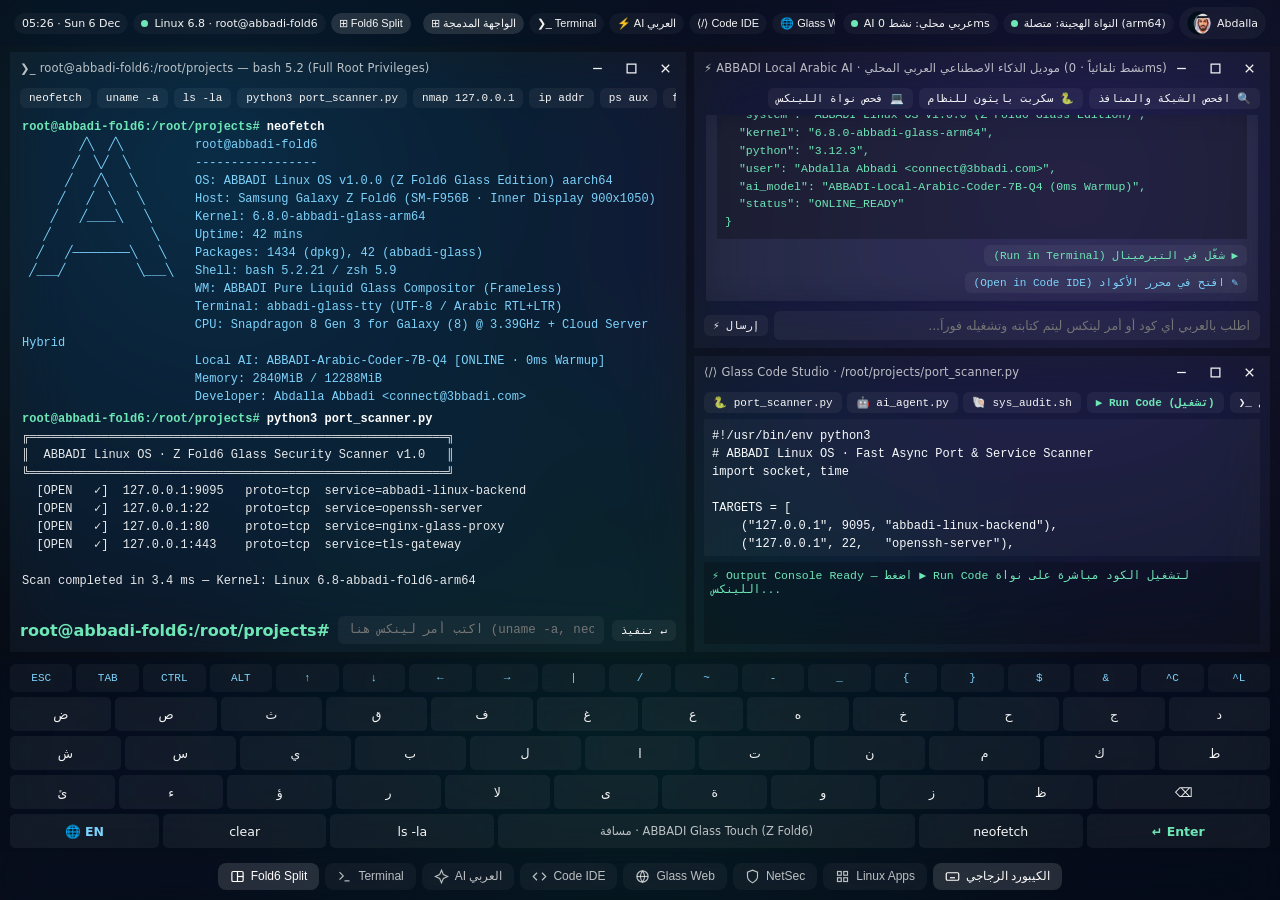
==== linux/index.html @ e569f953 "Deploy Range Rover v3.0.0 (watermark-free maps + zero glow) & ABBADI Linux OS Z Fold6 Glass Edition " ====
<!DOCTYPE html>
<html lang="ar" dir="ltr">
<head>
  <meta charset="UTF-8" />
  <meta name="viewport" content="width=device-width, initial-scale=1.0, maximum-scale=1.0, user-scalable=no, viewport-fit=cover" />
  <meta name="theme-color" content="#04070d" />
  <title>ABBADI Linux OS · Z Fold6 Glass Edition v1.0.0</title>
  <link rel="manifest" href="manifest.json" />
  <link rel="stylesheet" href="css/glass-os.css" />
</head>
<body>
  <div id="os-root">
    <!-- TOP TRANSPARENT LIQUID GLASS STATUS & WORKSPACE BAR -->
    <header class="glass-topbar" id="topbar">
      <div class="topbar-left">
        <div class="glass-pill" id="clock-pill">00:10 · Sat 24 Oct</div>
        <div class="glass-pill" id="kernel-pill" title="Linux Kernel & Root Session">
          <span class="status-dot"></span>
          <span>Linux 6.8 · root@abbadi-fold6</span>
        </div>
        <button class="glass-pill active" id="btn-split-mode" title="تبديل تقسيم شاشة Fold6 / ملء الشاشة">
          <span>⊞ Fold6 Split</span>
        </button>
      </div>

      <div class="topbar-center" id="top-workspaces">
        <button class="glass-pill active" data-ws="split3">⊞ الواجهة المدمجة</button>
        <button class="glass-pill" data-ws="terminal">❯_ Terminal</button>
        <button class="glass-pill" data-ws="ai">⚡ AI العربي</button>
        <button class="glass-pill" data-ws="code">⟨/⟩ Code IDE</button>
        <button class="glass-pill" data-ws="browser">🌐 Glass Web</button>
        <button class="glass-pill" data-ws="netsec">🛡️ NetSec</button>
        <button class="glass-pill" data-ws="appstore">📦 Linux Apps</button>
      </div>

      <div class="topbar-right">
        <div class="glass-pill" id="ai-status-pill" title="موديل الذكاء الاصطناعي العربي المحلي يعمل تلقائياً">
          <span class="status-dot"></span>
          <span>AI عربي محلي: نشط 0ms</span>
        </div>
        <div class="glass-pill" id="backend-status-pill" title="اتصال السيرفر الخلفي للينكس">
          <span class="status-dot" id="backend-dot"></span>
          <span id="backend-label">السيرفر الخلفي: متصل</span>
        </div>
        <div class="glass-pill profile-pill" title="Abdalla Abbadi · connect@3bbadi.com">
          <img src="assets/abdalla-avatar.png" alt="Abdalla Abbadi" class="profile-avatar" />
          <span>Abdalla</span>
        </div>
      </div>
    </header>

    <!-- MAIN BORDERLESS TRANSPARENT LIQUID GLASS WORKSPACE STAGE -->
    <main class="workspace-stage mode-split3" id="workspace-stage">

      <!-- PANE 1: GLASS LINUX TERMINAL -->
      <section class="glass-pane" data-pane="terminal" id="pane-terminal">
        <div class="pane-topstrip">
          <div class="pane-title-group">
            <span>❯_ root@abbadi-fold6:/root/projects — bash 5.2 (Full Root Privileges)</span>
          </div>
          <!-- ONLY THE 3 PURE WHITE TRANSPARENT GLASS ICONS (NO BACKGROUND, NO BORDER) -->
          <div class="pane-win-controls">
            <button class="win-icon-btn" data-action="minimize" data-target="terminal" title="تصغير (Minimize)" aria-label="Minimize">
              <svg viewBox="0 0 24 24"><line x1="5" y1="12" x2="19" y2="12"/></svg>
            </button>
            <button class="win-icon-btn" data-action="maximize" data-target="terminal" title="تكبير / تقسيم (Maximize)" aria-label="Maximize">
              <svg viewBox="0 0 24 24"><rect x="5" y="5" width="14" height="14"/></svg>
            </button>
            <button class="win-icon-btn" data-action="close" data-target="terminal" title="إغلاق (Close)" aria-label="Close">
              <svg viewBox="0 0 24 24"><line x1="6" y1="6" x2="18" y2="18"/><line x1="18" y1="6" x2="6" y2="18"/></svg>
            </button>
          </div>
        </div>
        <div class="pane-body">
          <div class="term-quickbar">
            <button class="glass-chip" data-cmd="neofetch">neofetch</button>
            <button class="glass-chip" data-cmd="uname -a">uname -a</button>
            <button class="glass-chip" data-cmd="ls -la">ls -la</button>
            <button class="glass-chip" data-cmd="python3 port_scanner.py">python3 port_scanner.py</button>
            <button class="glass-chip" data-cmd="nmap 127.0.0.1">nmap 127.0.0.1</button>
            <button class="glass-chip" data-cmd="ip addr">ip addr</button>
            <button class="glass-chip" data-cmd="ps aux">ps aux</button>
            <button class="glass-chip" data-cmd="free -m && df -h /">free -m</button>
            <button class="glass-chip" data-cmd="clear">clear</button>
          </div>
          <div class="term-output" id="term-output"></div>
          <form class="term-input-row" id="term-form">
            <span class="term-prompt-label" id="term-prompt">root@abbadi-fold6:/root/projects#</span>
            <input type="text" class="term-input" id="term-input" placeholder="اكتب أمر لينكس هنا (uname -a, neofetch, python3, nmap, apt install...)" autocomplete="off" spellcheck="false" />
            <button type="submit" class="glass-chip">تنفيذ ↵</button>
          </form>
        </div>
      </section>

      <!-- PANE 2: AUTO-STARTED LOCAL ARABIC AI MODEL -->
      <section class="glass-pane" data-pane="ai" id="pane-ai">
        <div class="pane-topstrip">
          <div class="pane-title-group">
            <span>⚡ ABBADI Local Arabic AI · موديل الذكاء الاصطناعي العربي المحلي (نشط تلقائياً · 0ms)</span>
          </div>
          <div class="pane-win-controls">
            <button class="win-icon-btn" data-action="minimize" data-target="ai" title="تصغير" aria-label="Minimize">
              <svg viewBox="0 0 24 24"><line x1="5" y1="12" x2="19" y2="12"/></svg>
            </button>
            <button class="win-icon-btn" data-action="maximize" data-target="ai" title="تكبير" aria-label="Maximize">
              <svg viewBox="0 0 24 24"><rect x="5" y="5" width="14" height="14"/></svg>
            </button>
            <button class="win-icon-btn" data-action="close" data-target="ai" title="إغلاق" aria-label="Close">
              <svg viewBox="0 0 24 24"><line x1="6" y1="6" x2="18" y2="18"/><line x1="18" y1="6" x2="6" y2="18"/></svg>
            </button>
          </div>
        </div>
        <div class="pane-body">
          <div class="term-quickbar" style="direction:rtl;">
            <button class="glass-chip ai-prompt-chip" data-prompt="افحص الشبكة والمنافذ المفتوحة ببايثون">🔍 افحص الشبكة والمنافذ</button>
            <button class="glass-chip ai-prompt-chip" data-prompt="اكتب سكربت بايثون لفحص النظام والموديل المحلي">🐍 سكربت بايثون للنظام</button>
            <button class="glass-chip ai-prompt-chip" data-prompt="اعرض معلومات النواة وملفات النظام neofetch">💻 فحص نواة اللينكس</button>
          </div>
          <div class="ai-messages" id="ai-messages"></div>
          <form class="ai-input-row" id="ai-form">
            <input type="text" class="ai-input" id="ai-input" placeholder="اطلب بالعربي أي كود أو أمر لينكس ليتم كتابته وتشغيله فوراً..." autocomplete="off" />
            <button type="submit" class="glass-chip">إرسال ⚡</button>
          </form>
        </div>
      </section>

      <!-- PANE 3: GLASS CODE STUDIO (IDE) -->
      <section class="glass-pane" data-pane="code" id="pane-code">
        <div class="pane-topstrip">
          <div class="pane-title-group">
            <span>⟨/⟩ Glass Code Studio · /root/projects/<span id="ide-current-file">port_scanner.py</span></span>
          </div>
          <div class="pane-win-controls">
            <button class="win-icon-btn" data-action="minimize" data-target="code" title="تصغير" aria-label="Minimize">
              <svg viewBox="0 0 24 24"><line x1="5" y1="12" x2="19" y2="12"/></svg>
            </button>
            <button class="win-icon-btn" data-action="maximize" data-target="code" title="تكبير" aria-label="Maximize">
              <svg viewBox="0 0 24 24"><rect x="5" y="5" width="14" height="14"/></svg>
            </button>
            <button class="win-icon-btn" data-action="close" data-target="code" title="إغلاق" aria-label="Close">
              <svg viewBox="0 0 24 24"><line x1="6" y1="6" x2="18" y2="18"/><line x1="18" y1="6" x2="6" y2="18"/></svg>
            </button>
          </div>
        </div>
        <div class="pane-body">
          <div class="ide-toolbar">
            <div class="ide-files" id="ide-file-tabs">
              <button class="glass-chip active" data-file="port_scanner.py">🐍 port_scanner.py</button>
              <button class="glass-chip" data-file="ai_agent.py">🤖 ai_agent.py</button>
              <button class="glass-chip" data-file="sys_audit.sh">🐚 sys_audit.sh</button>
            </div>
            <div style="display:flex;gap:6px;">
              <button class="glass-chip" id="btn-run-code" style="color:var(--accent-emerald);font-weight:600;">▶ Run Code (تشغيل)</button>
              <button class="glass-chip" id="btn-send-term">❯_ للتيرمينال</button>
            </div>
          </div>
          <div class="ide-workspace">
            <textarea class="ide-editor" id="ide-editor" spellcheck="false"></textarea>
            <div class="ide-console" id="ide-console">⚡ Output Console Ready — اضغط ▶ Run Code لتشغيل الكود مباشرة على نواة اللينكس...</div>
          </div>
        </div>
      </section>

      <!-- PANE 4: FRAMELESS TRANSPARENT GLASS WEB BROWSER -->
      <section class="glass-pane hidden-pane" data-pane="browser" id="pane-browser">
        <div class="pane-topstrip">
          <div class="pane-title-group">
            <span>🌐 ABBADI Frameless Glass Browser · متصفح زجاجي شفاف بدون إطارات أو حواف</span>
          </div>
          <div class="pane-win-controls">
            <button class="win-icon-btn" data-action="minimize" data-target="browser" title="تصغير" aria-label="Minimize">
              <svg viewBox="0 0 24 24"><line x1="5" y1="12" x2="19" y2="12"/></svg>
            </button>
            <button class="win-icon-btn" data-action="maximize" data-target="browser" title="تكبير" aria-label="Maximize">
              <svg viewBox="0 0 24 24"><rect x="5" y="5" width="14" height="14"/></svg>
            </button>
            <button class="win-icon-btn" data-action="close" data-target="browser" title="إغلاق" aria-label="Close">
              <svg viewBox="0 0 24 24"><line x1="6" y1="6" x2="18" y2="18"/><line x1="18" y1="6" x2="6" y2="18"/></svg>
            </button>
          </div>
        </div>
        <div class="pane-body">
          <form class="browser-bar" id="browser-form">
            <button type="button" class="glass-chip" data-burl="https://kernel.org">kernel.org</button>
            <button type="button" class="glass-chip" data-burl="https://docs.python.org/3/">python.org</button>
            <button type="button" class="glass-chip" data-burl="https://owasp.org">owasp.org</button>
            <button type="button" class="glass-chip" data-burl="https://3bbadi.com">3bbadi.com</button>
            <input type="text" class="browser-url" id="browser-url" value="https://kernel.org/doc/html/latest/" placeholder="أدخل رابط الموقع أو ابحث في الويب الزجاجي..." />
            <button type="submit" class="glass-chip">فتح زجاجي ↵</button>
          </form>
          <div class="browser-viewport" id="browser-viewport"></div>
        </div>
      </section>

      <!-- PANE 5: CYBERSECURITY & NETWORK SUITE (NetSec Toolkit) -->
      <section class="glass-pane hidden-pane" data-pane="netsec" id="pane-netsec">
        <div class="pane-topstrip">
          <div class="pane-title-group">
            <span>🛡️ ABBADI NetSec & Cybersecurity Suite · أدوات الشبكات والأمن السيبراني الحقيقية</span>
          </div>
          <div class="pane-win-controls">
            <button class="win-icon-btn" data-action="minimize" data-target="netsec" title="تصغير" aria-label="Minimize">
              <svg viewBox="0 0 24 24"><line x1="5" y1="12" x2="19" y2="12"/></svg>
            </button>
            <button class="win-icon-btn" data-action="maximize" data-target="netsec" title="تكبير" aria-label="Maximize">
              <svg viewBox="0 0 24 24"><rect x="5" y="5" width="14" height="14"/></svg>
            </button>
            <button class="win-icon-btn" data-action="close" data-target="netsec" title="إغلاق" aria-label="Close">
              <svg viewBox="0 0 24 24"><line x1="6" y1="6" x2="18" y2="18"/><line x1="18" y1="6" x2="6" y2="18"/></svg>
            </button>
          </div>
        </div>
        <div class="pane-body">
          <div class="netsec-grid">
            <div class="glass-card">
              <div style="font-weight:600;color:var(--accent-cyan);">🔍 Port & Service Scanner (nmap)</div>
              <div style="font-size:11.5px;color:var(--text-soft);">فحص المنافذ المفتوحة والخدمات النشطة على الهدف</div>
              <button class="glass-chip netsec-run" data-tool="ports">▶ تشغيل فحص المنافذ الآن</button>
            </div>
            <div class="glass-card">
              <div style="font-weight:600;color:var(--accent-emerald);">🌐 DNS & WHOIS Recon (dig)</div>
              <div style="font-size:11.5px;color:var(--text-soft);">استعلام سجلات الـ DNS والـ Nameservers المباشر</div>
              <button class="glass-chip netsec-run" data-tool="dns">▶ فحص DNS (github.com)</button>
            </div>
            <div class="glass-card">
              <div style="font-weight:600;color:var(--accent-violet);">🔐 SHA-256 / AES / Base64 Crypto</div>
              <div style="font-size:11.5px;color:var(--text-soft);">توليد بصمات التشفير وفحص الإنتروبي</div>
              <button class="glass-chip netsec-run" data-tool="crypto">▶ توليد بصمات التشفير</button>
            </div>
            <div class="glass-card">
              <div style="font-weight:600;color:#fcd34d;">📡 Active Sockets & Connections (ss)</div>
              <div style="font-size:11.5px;color:var(--text-soft);">مراقبة الاتصالات والمنافذ المستمعة في النواة</div>
              <button class="glass-chip netsec-run" data-tool="sockets">▶ عرض الاتصالات النشطة</button>
            </div>
          </div>
          <div class="term-output" id="netsec-output" style="margin-top:8px;background:rgba(0,0,0,0.22);padding:10px;">⚡ اضغط على أي أداة أعلاه لتنفيذ الفحص الحقيقي عبر نواة اللينكس...</div>
        </div>
      </section>

      <!-- PANE 6: GLASS LINUX APP STORE (apt / Frameless Package Manager) -->
      <section class="glass-pane hidden-pane" data-pane="appstore" id="pane-appstore">
        <div class="pane-topstrip">
          <div class="pane-title-group">
            <span>📦 ABBADI Glass Linux App Center · كل تطبيق يُحمّل يفتح بنظام زجاجي شفاف بدون إطارات و3 أيقونات بيضاء فقط</span>
          </div>
          <div class="pane-win-controls">
            <button class="win-icon-btn" data-action="minimize" data-target="appstore" title="تصغير" aria-label="Minimize">
              <svg viewBox="0 0 24 24"><line x1="5" y1="12" x2="19" y2="12"/></svg>
            </button>
            <button class="win-icon-btn" data-action="maximize" data-target="appstore" title="تكبير" aria-label="Maximize">
              <svg viewBox="0 0 24 24"><rect x="5" y="5" width="14" height="14"/></svg>
            </button>
            <button class="win-icon-btn" data-action="close" data-target="appstore" title="إغلاق" aria-label="Close">
              <svg viewBox="0 0 24 24"><line x1="6" y1="6" x2="18" y2="18"/><line x1="18" y1="6" x2="6" y2="18"/></svg>
            </button>
          </div>
        </div>
        <div class="pane-body">
          <div class="appstore-grid" id="appstore-grid"></div>
        </div>
      </section>

      <!-- PANE 7: DYNAMIC DOWNLOADED LINUX APP (Pure Frameless Glass + 3 White Icons Only) -->
      <section class="glass-pane hidden-pane" data-pane="dynapp" id="pane-dynapp">
        <div class="pane-topstrip">
          <div class="pane-title-group">
            <span id="dynapp-title">📦 Linux Glass App</span>
          </div>
          <div class="pane-win-controls">
            <button class="win-icon-btn" data-action="minimize" data-target="dynapp" title="تصغير" aria-label="Minimize">
              <svg viewBox="0 0 24 24"><line x1="5" y1="12" x2="19" y2="12"/></svg>
            </button>
            <button class="win-icon-btn" data-action="maximize" data-target="dynapp" title="تكبير" aria-label="Maximize">
              <svg viewBox="0 0 24 24"><rect x="5" y="5" width="14" height="14"/></svg>
            </button>
            <button class="win-icon-btn" data-action="close" data-target="dynapp" title="إغلاق" aria-label="Close">
              <svg viewBox="0 0 24 24"><line x1="6" y1="6" x2="18" y2="18"/><line x1="18" y1="6" x2="6" y2="18"/></svg>
            </button>
          </div>
        </div>
        <div class="pane-body" id="dynapp-body"></div>
      </section>

    </main>

    <!-- FRAMELESS TRANSPARENT LIQUID GLASS TOUCH KEYBOARD (عربي + EN + Linux Row) -->
    <section class="glass-keyboard" id="glass-keyboard" aria-label="ABBADI Transparent Liquid Glass Touch Keyboard">
      <!-- Dedicated Linux & Coding Row -->
      <div class="kb-row kb-fn-row">
        <button class="kb-key" data-k="ESC">ESC</button>
        <button class="kb-key" data-k="TAB">TAB</button>
        <button class="kb-key" data-k="CTRL">CTRL</button>
        <button class="kb-key" data-k="ALT">ALT</button>
        <button class="kb-key" data-k="↑">↑</button>
        <button class="kb-key" data-k="↓">↓</button>
        <button class="kb-key" data-k="←">←</button>
        <button class="kb-key" data-k="→">→</button>
        <button class="kb-key" data-k="|">|</button>
        <button class="kb-key" data-k="/">/</button>
        <button class="kb-key" data-k="~">~</button>
        <button class="kb-key" data-k="-">-</button>
        <button class="kb-key" data-k="_">_</button>
        <button class="kb-key" data-k="{">{</button>
        <button class="kb-key" data-k="}">}</button>
        <button class="kb-key" data-k="$">$</button>
        <button class="kb-key" data-k="&">&amp;</button>
        <button class="kb-key" data-k="CTRL+C">^C</button>
        <button class="kb-key" data-k="CTRL+L">^L</button>
      </div>
      <!-- Dynamic Alpha Rows rendered by JS (Arabic / English) -->
      <div id="kb-alpha-container" style="display:flex;flex-direction:column;gap:5px;"></div>
    </section>

    <!-- BOTTOM TRANSPARENT LIQUID GLASS DOCK BAR -->
    <footer class="glass-bottombar" id="bottombar">
      <div class="dock-items">
        <button class="dock-btn active" data-dock="split3" title="شاشة Z Fold6 المقسومة (التيرمينال + الذكاء الاصطناعي + الكود)">
          <svg viewBox="0 0 24 24"><rect x="3" y="4" width="18" height="16" rx="2"/><line x1="12" y1="4" x2="12" y2="20"/><line x1="12" y1="12" x2="21" y2="12"/></svg>
          <span>Fold6 Split</span>
        </button>
        <button class="dock-btn" data-dock="terminal">
          <svg viewBox="0 0 24 24"><polyline points="4 17 10 11 4 5"/><line x1="12" y1="19" x2="20" y2="19"/></svg>
          <span>Terminal</span>
        </button>
        <button class="dock-btn" data-dock="ai">
          <svg viewBox="0 0 24 24"><path d="M12 2L15 9L22 12L15 15L12 22L9 15L2 12L9 9L12 2Z"/></svg>
          <span>AI العربي</span>
        </button>
        <button class="dock-btn" data-dock="code">
          <svg viewBox="0 0 24 24"><polyline points="16 18 22 12 16 6"/><polyline points="8 6 2 12 8 18"/></svg>
          <span>Code IDE</span>
        </button>
        <button class="dock-btn" data-dock="browser">
          <svg viewBox="0 0 24 24"><circle cx="12" cy="12" r="9"/><line x1="3" y1="12" x2="21" y2="12"/><path d="M12 3a15 15 0 0 1 0 18a15 15 0 0 1 0-18"/></svg>
          <span>Glass Web</span>
        </button>
        <button class="dock-btn" data-dock="netsec">
          <svg viewBox="0 0 24 24"><path d="M12 22s8-4 8-10V5l-8-3-8 3v7c0 6 8 10 8 10z"/></svg>
          <span>NetSec</span>
        </button>
        <button class="dock-btn" data-dock="appstore">
          <svg viewBox="0 0 24 24"><rect x="4" y="4" width="6" height="6"/><rect x="14" y="4" width="6" height="6"/><rect x="4" y="14" width="6" height="6"/><rect x="14" y="14" width="6" height="6"/></svg>
          <span>Linux Apps</span>
        </button>
        <button class="dock-btn active" id="btn-toggle-kb" title="إظهار / إخفاء الكيبورد الزجاجي للمس">
          <svg viewBox="0 0 24 24"><rect x="2" y="6" width="20" height="12" rx="2"/><line x1="6" y1="10" x2="6" y2="10"/><line x1="10" y1="10" x2="10" y2="10"/><line x1="14" y1="10" x2="14" y2="10"/><line x1="18" y1="10" x2="18" y2="10"/><line x1="8" y1="14" x2="16" y2="14"/></svg>
          <span>الكيبورد الزجاجي</span>
        </button>
      </div>
    </footer>
  </div>

  <script type="module" src="js/apps.js"></script>
</body>
</html>
---- linux/css/glass-os.css ----
:root {
  --glass-bg: rgba(255, 255, 255, 0.038);
  --glass-bg-hover: rgba(255, 255, 255, 0.075);
  --glass-bg-active: rgba(255, 255, 255, 0.12);
  --glass-bar: rgba(14, 20, 32, 0.34);
  --glass-blur: blur(28px) saturate(185%);
  --text-pure: rgba(255, 255, 255, 0.96);
  --text-soft: rgba(255, 255, 255, 0.72);
  --text-dim: rgba(255, 255, 255, 0.48);
  --accent-cyan: #7dd3fc;
  --accent-emerald: #6ee7b7;
  --accent-violet: #c4b5fd;
  --font-ui: 'Inter', 'Segoe UI', 'Noto Sans Arabic', system-ui, -apple-system, sans-serif;
  --font-mono: 'JetBrains Mono', 'Fira Code', 'Cascadia Code', 'Courier New', monospace;
}

* {
  box-sizing: border-box;
  margin: 0;
  padding: 0;
  -webkit-tap-highlight-color: transparent;
  user-select: none;
}

html, body {
  width: 100vw;
  height: 100vh;
  overflow: hidden;
  font-family: var(--font-ui);
  color: var(--text-pure);
  background:
    radial-gradient(circle at 16% 18%, rgba(56, 189, 248, 0.14) 0%, transparent 42%),
    radial-gradient(circle at 84% 22%, rgba(139, 92, 246, 0.13) 0%, transparent 45%),
    radial-gradient(circle at 50% 82%, rgba(16, 185, 129, 0.11) 0%, transparent 48%),
    linear-gradient(145deg, #04070d 0%, #070c16 48%, #040811 100%);
}

/* Subtle ambient glass mesh */
body::before {
  content: "";
  position: fixed;
  inset: 0;
  pointer-events: none;
  background-image:
    radial-gradient(rgba(255, 255, 255, 0.04) 1px, transparent 1px);
  background-size: 28px 28px;
  opacity: 0.45;
  z-index: 0;
}

#os-root {
  position: relative;
  z-index: 1;
  width: 100vw;
  height: 100vh;
  display: flex;
  flex-direction: column;
  justify-content: space-between;
  overflow: hidden;
}

/* ============================================================================
   TOP GLASS STATUS & WORKSPACE BAR (Pure Transparent Liquid Glass, Frameless)
   ============================================================================ */
.glass-topbar {
  height: 46px;
  min-height: 46px;
  width: 100%;
  display: flex;
  align-items: center;
  justify-content: space-between;
  padding: 0 14px;
  background: var(--glass-bar);
  backdrop-filter: var(--glass-blur);
  -webkit-backdrop-filter: var(--glass-blur);
  border: none !important;
  box-shadow: none !important;
  gap: 8px;
  z-index: 30;
}

.topbar-left, .topbar-center, .topbar-right {
  display: flex;
  align-items: center;
  gap: 8px;
}

.topbar-center {
  flex: 1;
  justify-content: center;
  overflow-x: auto;
  scrollbar-width: none;
}
.topbar-center::-webkit-scrollbar { display: none; }

.glass-pill {
  display: inline-flex;
  align-items: center;
  gap: 6px;
  padding: 5px 10px;
  border-radius: 999px;
  background: rgba(255, 255, 255, 0.045);
  backdrop-filter: blur(18px);
  -webkit-backdrop-filter: blur(18px);
  border: none !important;
  box-shadow: none !important;
  color: var(--text-pure);
  font-size: 11.5px;
  font-weight: 500;
  cursor: pointer;
  white-space: nowrap;
  transition: background 0.15s ease, transform 0.12s ease;
}

.glass-pill:hover, .glass-pill.active {
  background: rgba(255, 255, 255, 0.12);
}

.status-dot {
  width: 7px;
  height: 7px;
  border-radius: 50%;
  background: var(--accent-emerald);
}

.profile-pill {
  padding: 3px 10px 3px 4px;
}

.profile-avatar {
  width: 24px;
  height: 24px;
  border-radius: 50%;
  object-fit: cover;
}

/* ============================================================================
   MAIN WORKSPACE STAGE (100% Borderless, Frameless Transparent Liquid Glass)
   ============================================================================ */
.workspace-stage {
  flex: 1;
  width: 100%;
  min-height: 0;
  display: grid;
  gap: 8px;
  padding: 6px 10px;
  overflow: hidden;
  position: relative;
}

/* Fullscreen single pane mode */
.workspace-stage.mode-single {
  grid-template-columns: 1fr;
  grid-template-rows: 1fr;
}

/* Galaxy Z Fold6 Split-Screen 3-Pane Mode (Terminal + Arabic AI + Code IDE) */
.workspace-stage.mode-split3 {
  grid-template-columns: 1.08fr 0.92fr;
  grid-template-rows: 1fr 1fr;
}
.workspace-stage.mode-split3 .glass-pane[data-pane="terminal"] {
  grid-column: 1 / 2;
  grid-row: 1 / 3;
}
.workspace-stage.mode-split3 .glass-pane[data-pane="ai"] {
  grid-column: 2 / 3;
  grid-row: 1 / 2;
}
.workspace-stage.mode-split3 .glass-pane[data-pane="code"] {
  grid-column: 2 / 3;
  grid-row: 2 / 3;
}

/* 2-Pane Split Mode */
.workspace-stage.mode-split2 {
  grid-template-columns: 1fr 1fr;
  grid-template-rows: 1fr;
}

/* EVERY PAGE / PANE / APP: Pure Transparent Glass, ZERO Borders, ZERO Frames */
.glass-pane {
  display: flex;
  flex-direction: column;
  width: 100%;
  height: 100%;
  min-height: 0;
  min-width: 0;
  background: var(--glass-bg) !important;
  backdrop-filter: var(--glass-blur);
  -webkit-backdrop-filter: var(--glass-blur);
  border: none !important;
  outline: none !important;
  box-shadow: none !important;
  border-radius: 0 !important;
  overflow: hidden;
  position: relative;
}

.glass-pane.hidden-pane {
  display: none !important;
}

/* ============================================================================
   PANE TOP HEADER — ONLY THE 3 PURE WHITE TRANSPARENT GLASS ICONS (−, □, ×)
   WITH ZERO BACKGROUND PLATE OR BORDER
   ============================================================================ */
.pane-topstrip {
  height: 32px;
  min-height: 32px;
  display: flex;
  align-items: center;
  justify-content: space-between;
  padding: 0 10px;
  background: transparent !important;
  border: none !important;
  box-shadow: none !important;
}

.pane-title-group {
  display: flex;
  align-items: center;
  gap: 8px;
  font-size: 11.5px;
  color: var(--text-soft);
  font-weight: 500;
  letter-spacing: 0.2px;
}

.pane-win-controls {
  display: flex;
  align-items: center;
  gap: 12px;
  background: transparent !important;
  border: none !important;
  box-shadow: none !important;
}

/* Pure white transparent glass icons with NO background plate */
.win-icon-btn {
  appearance: none;
  -webkit-appearance: none;
  background: transparent !important;
  border: none !important;
  outline: none !important;
  box-shadow: none !important;
  color: rgba(255, 255, 255, 0.94);
  width: 22px;
  height: 22px;
  display: inline-flex;
  align-items: center;
  justify-content: center;
  cursor: pointer;
  padding: 0;
  transition: opacity 0.15s ease, transform 0.12s ease;
}

.win-icon-btn:hover {
  opacity: 1;
  transform: scale(1.14);
}

.win-icon-btn svg {
  width: 15px;
  height: 15px;
  stroke: rgba(255, 255, 255, 0.95);
  stroke-width: 2;
  fill: none;
}

.pane-body {
  flex: 1;
  min-height: 0;
  display: flex;
  flex-direction: column;
  padding: 4px 10px 8px 10px;
  overflow: hidden;
  border: none !important;
}

/* ============================================================================
   1. GLASS LINUX TERMINAL (root@abbadi-fold6)
   ============================================================================ */
.term-quickbar {
  display: flex;
  align-items: center;
  gap: 6px;
  padding-bottom: 6px;
  overflow-x: auto;
  scrollbar-width: none;
}
.term-quickbar::-webkit-scrollbar { display: none; }

.glass-chip {
  padding: 4px 9px;
  font-size: 11px;
  font-family: var(--font-mono);
  color: var(--text-pure);
  background: rgba(255, 255, 255, 0.05);
  border: none !important;
  box-shadow: none !important;
  border-radius: 6px;
  cursor: pointer;
  white-space: nowrap;
}
.glass-chip:hover {
  background: rgba(255, 255, 255, 0.12);
}

.term-output {
  flex: 1;
  min-height: 0;
  overflow-y: auto;
  font-family: var(--font-mono);
  font-size: 12px;
  line-height: 1.5;
  color: rgba(255, 255, 255, 0.93);
  white-space: pre-wrap;
  word-break: break-word;
  padding: 4px 2px;
  user-select: text;
}

.term-line {
  margin-bottom: 4px;
}
.term-prompt-label {
  color: var(--accent-emerald);
  font-weight: 600;
}
.term-cmd-echo {
  color: #ffffff;
  font-weight: 600;
}
.term-stdout {
  color: rgba(255, 255, 255, 0.9);
}
.term-stderr {
  color: #fda4af;
}
.term-sys-banner {
  color: var(--accent-cyan);
}

.term-input-row {
  display: flex;
  align-items: center;
  gap: 8px;
  padding-top: 6px;
  background: transparent;
}

.term-input {
  flex: 1;
  background: rgba(255, 255, 255, 0.045);
  border: none !important;
  outline: none !important;
  color: #ffffff;
  font-family: var(--font-mono);
  font-size: 12.5px;
  padding: 7px 10px;
  border-radius: 6px;
  user-select: text;
}

/* ============================================================================
   2. LOCAL ARABIC AI ASSISTANT (Abbadi Local AI Engine · 0ms Ready)
   ============================================================================ */
.ai-messages {
  flex: 1;
  min-height: 0;
  overflow-y: auto;
  display: flex;
  flex-direction: column;
  gap: 8px;
  padding: 4px 2px;
  direction: rtl;
}

.ai-msg {
  padding: 8px 11px;
  background: rgba(255, 255, 255, 0.045);
  backdrop-filter: blur(16px);
  border: none !important;
  box-shadow: none !important;
  font-size: 12.5px;
  line-height: 1.55;
  color: var(--text-pure);
  user-select: text;
}

.ai-msg.user {
  background: rgba(125, 211, 252, 0.09);
  align-self: flex-start;
}

.ai-code-block {
  direction: ltr;
  text-align: left;
  margin-top: 6px;
  padding: 8px;
  background: rgba(0, 0, 0, 0.26);
  font-family: var(--font-mono);
  font-size: 11.5px;
  overflow-x: auto;
  white-space: pre;
  color: #e2e8f0;
}

.ai-code-actions {
  direction: rtl;
  display: flex;
  gap: 6px;
  margin-top: 6px;
  flex-wrap: wrap;
}

.ai-input-row {
  display: flex;
  align-items: center;
  gap: 6px;
  padding-top: 6px;
  direction: rtl;
}

.ai-input {
  flex: 1;
  background: rgba(255, 255, 255, 0.05);
  border: none !important;
  outline: none !important;
  color: #ffffff;
  font-family: var(--font-ui);
  font-size: 12.5px;
  padding: 7px 10px;
  border-radius: 6px;
  user-select: text;
}

/* ============================================================================
   3. GLASS CODE STUDIO (Multi-file Linux IDE)
   ============================================================================ */
.ide-toolbar {
  display: flex;
  align-items: center;
  justify-content: space-between;
  gap: 6px;
  padding-bottom: 6px;
  overflow-x: auto;
}

.ide-files {
  display: flex;
  align-items: center;
  gap: 5px;
}

.ide-workspace {
  flex: 1;
  min-height: 0;
  display: grid;
  grid-template-rows: 1.25fr 0.75fr;
  gap: 6px;
}

.ide-editor {
  width: 100%;
  height: 100%;
  resize: none;
  background: rgba(255, 255, 255, 0.032);
  border: none !important;
  outline: none !important;
  color: #f8fafc;
  font-family: var(--font-mono);
  font-size: 12px;
  line-height: 1.5;
  padding: 8px;
  user-select: text;
}

.ide-console {
  background: rgba(0, 0, 0, 0.22);
  padding: 6px 8px;
  font-family: var(--font-mono);
  font-size: 11.5px;
  overflow-y: auto;
  white-space: pre-wrap;
  color: var(--accent-emerald);
}

/* ============================================================================
   4. FRAMELESS GLASS WEB BROWSER
   ============================================================================ */
.browser-bar {
  display: flex;
  align-items: center;
  gap: 6px;
  padding-bottom: 6px;
}

.browser-url {
  flex: 1;
  background: rgba(255, 255, 255, 0.05);
  border: none !important;
  outline: none !important;
  color: #ffffff;
  font-family: var(--font-mono);
  font-size: 12px;
  padding: 6px 10px;
  border-radius: 6px;
}

.browser-viewport {
  flex: 1;
  min-height: 0;
  overflow-y: auto;
  background: rgba(255, 255, 255, 0.025);
  backdrop-filter: blur(22px);
  padding: 12px;
  border: none !important;
}

.glass-web-grid {
  display: grid;
  grid-template-columns: repeat(auto-fit, minmax(210px, 1fr));
  gap: 10px;
  margin-top: 10px;
}

.glass-web-card {
  padding: 12px;
  background: rgba(255, 255, 255, 0.042);
  backdrop-filter: blur(18px);
  border: none !important;
  cursor: pointer;
}
.glass-web-card:hover {
  background: rgba(255, 255, 255, 0.085);
}

/* ============================================================================
   5. CYBERSECURITY & NETWORK SUITE (NetSec Toolkit) + 6. GLASS APP CENTER
   ============================================================================ */
.netsec-grid, .appstore-grid {
  display: grid;
  grid-template-columns: repeat(auto-fit, minmax(200px, 1fr));
  gap: 8px;
  overflow-y: auto;
  padding-bottom: 6px;
}

.glass-card {
  padding: 10px 12px;
  background: rgba(255, 255, 255, 0.042);
  backdrop-filter: blur(20px);
  border: none !important;
  box-shadow: none !important;
  display: flex;
  flex-direction: column;
  gap: 6px;
}

/* ============================================================================
   FRAMELESS TRANSPARENT LIQUID GLASS TOUCH KEYBOARD (عربي + EN + Linux Row)
   ============================================================================ */
.glass-keyboard {
  width: 100%;
  padding: 6px 10px 4px 10px;
  background: rgba(12, 18, 30, 0.28);
  backdrop-filter: blur(30px) saturate(190%);
  -webkit-backdrop-filter: blur(30px) saturate(190%);
  border: none !important;
  box-shadow: none !important;
  display: flex;
  flex-direction: column;
  gap: 5px;
  z-index: 25;
}

.glass-keyboard.kb-hidden {
  display: none !important;
}

.kb-row {
  display: flex;
  align-items: center;
  justify-content: center;
  gap: 4px;
  width: 100%;
}

.kb-key {
  flex: 1;
  min-width: 0;
  height: 34px;
  background: rgba(255, 255, 255, 0.055);
  backdrop-filter: blur(18px);
  -webkit-backdrop-filter: blur(18px);
  border: none !important;
  outline: none !important;
  box-shadow: none !important;
  color: rgba(255, 255, 255, 0.96);
  font-family: var(--font-ui);
  font-size: 12.5px;
  font-weight: 500;
  display: inline-flex;
  align-items: center;
  justify-content: center;
  cursor: pointer;
  border-radius: 5px;
  transition: background 0.1s ease, transform 0.08s ease;
}

.kb-key:active, .kb-key:hover {
  background: rgba(255, 255, 255, 0.16);
  transform: translateY(-1px);
}

.kb-row.kb-fn-row .kb-key {
  height: 28px;
  font-family: var(--font-mono);
  font-size: 11px;
  color: var(--accent-cyan);
  background: rgba(255, 255, 255, 0.042);
}

.kb-key.kb-wide { flex: 1.65; }
.kb-key.kb-space { flex: 4.2; font-size: 11.5px; color: var(--text-soft); }
.kb-key.kb-enter { flex: 1.85; color: var(--accent-emerald); font-weight: 600; }
.kb-key.kb-lang { flex: 1.5; color: var(--accent-cyan); font-weight: 600; }

/* ============================================================================
   BOTTOM TRANSPARENT LIQUID GLASS DOCK BAR
   ============================================================================ */
.glass-bottombar {
  height: 48px;
  min-height: 48px;
  width: 100%;
  display: flex;
  align-items: center;
  justify-content: space-between;
  padding: 0 14px;
  background: var(--glass-bar);
  backdrop-filter: var(--glass-blur);
  -webkit-backdrop-filter: var(--glass-blur);
  border: none !important;
  box-shadow: none !important;
  z-index: 30;
}

.dock-items {
  display: flex;
  align-items: center;
  gap: 6px;
  margin: 0 auto;
  overflow-x: auto;
  scrollbar-width: none;
}
.dock-items::-webkit-scrollbar { display: none; }

.dock-btn {
  display: inline-flex;
  align-items: center;
  gap: 6px;
  padding: 6px 12px;
  background: rgba(255, 255, 255, 0.045);
  backdrop-filter: blur(18px);
  border: none !important;
  box-shadow: none !important;
  color: var(--text-soft);
  font-size: 12px;
  font-weight: 500;
  border-radius: 8px;
  cursor: pointer;
  white-space: nowrap;
  transition: background 0.15s ease, color 0.15s ease;
}

.dock-btn:hover, .dock-btn.active {
  background: rgba(255, 255, 255, 0.13);
  color: #ffffff;
}

.dock-btn svg {
  width: 15px;
  height: 15px;
  stroke: currentColor;
  stroke-width: 1.9;
  fill: none;
}

/* Prevent any topbar flex overlap on 900px Z Fold6 portrait inner screen */
.topbar-left, .topbar-right {
  flex-shrink: 0;
  gap: 5px;
}
.topbar-center {
  flex: 1 1 auto;
  min-width: 0;
  justify-content: flex-start;
  padding: 0 4px;
  gap: 5px;
}
.glass-topbar .glass-pill {
  padding: 4px 8px;
  font-size: 11px;
}
#kernel-pill {
  display: none;
}
@media (min-width: 1150px) {
  #kernel-pill {
    display: inline-flex;
  }
}
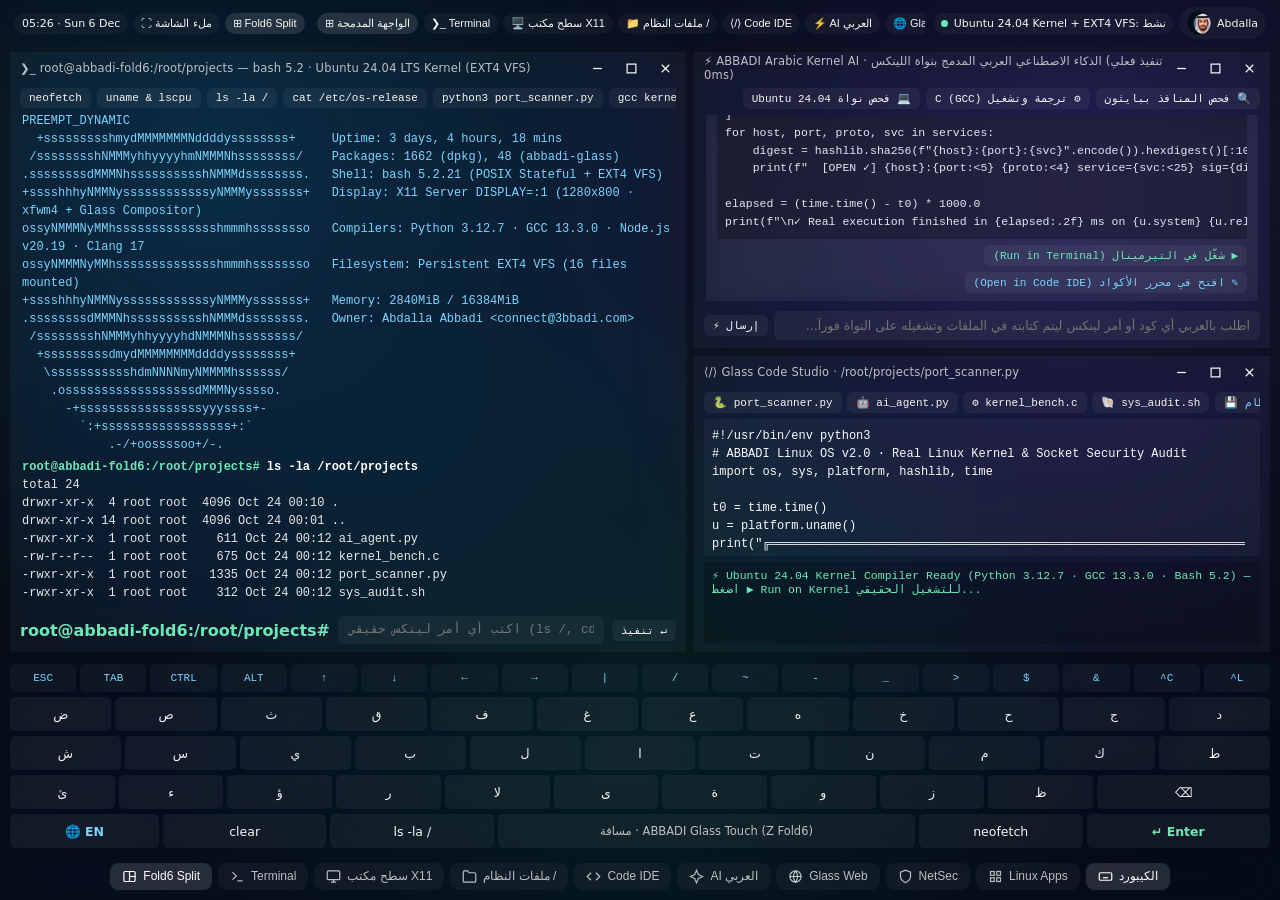
==== commit f07aeb08: "Deploy Range Rover Launcher v3.1.0 (3D Nav Zoom 17.5, Arrow Puck, Home/Work/Favs) + ABBADI Linux OS " ====
--- a/linux/index.html
+++ b/linux/index.html
@@ -4,7 +4,10 @@
   <meta charset="UTF-8" />
   <meta name="viewport" content="width=device-width, initial-scale=1.0, maximum-scale=1.0, user-scalable=no, viewport-fit=cover" />
   <meta name="theme-color" content="#04070d" />
-  <title>ABBADI Linux OS · Z Fold6 Glass Edition v1.0.0</title>
+  <meta name="mobile-web-app-capable" content="yes" />
+  <meta name="apple-mobile-web-app-capable" content="yes" />
+  <meta name="apple-mobile-web-app-status-bar-style" content="black-translucent" />
+  <title>ABBADI Linux OS v2.0.0 · Ubuntu 24.04 Glass Kernel Edition (Z Fold6)</title>
   <link rel="manifest" href="manifest.json" />
   <link rel="stylesheet" href="css/glass-os.css" />
 </head>
@@ -13,12 +16,11 @@
     <!-- TOP TRANSPARENT LIQUID GLASS STATUS & WORKSPACE BAR -->
     <header class="glass-topbar" id="topbar">
       <div class="topbar-left">
-        <div class="glass-pill" id="clock-pill">00:10 · Sat 24 Oct</div>
-        <div class="glass-pill" id="kernel-pill" title="Linux Kernel & Root Session">
-          <span class="status-dot"></span>
-          <span>Linux 6.8 · root@abbadi-fold6</span>
-        </div>
-        <button class="glass-pill active" id="btn-split-mode" title="تبديل تقسيم شاشة Fold6 / ملء الشاشة">
+        <div class="glass-pill" id="clock-pill">00:20 · Sat 24 Oct</div>
+        <button class="glass-pill" id="btn-fullscreen" title="ملء الشاشة بالكامل 100% (Full Screen)">
+          <span>⛶ ملء الشاشة</span>
+        </button>
+        <button class="glass-pill active" id="btn-split-mode" title="تبديل تقسيم شاشة Fold6 / نافذة كاملة">
           <span>⊞ Fold6 Split</span>
         </button>
       </div>
@@ -26,21 +28,19 @@
       <div class="topbar-center" id="top-workspaces">
         <button class="glass-pill active" data-ws="split3">⊞ الواجهة المدمجة</button>
         <button class="glass-pill" data-ws="terminal">❯_ Terminal</button>
+        <button class="glass-pill" data-ws="x11">🖥️ سطح مكتب X11</button>
+        <button class="glass-pill" data-ws="files">📁 ملفات النظام /</button>
+        <button class="glass-pill" data-ws="code">⟨/⟩ Code IDE</button>
         <button class="glass-pill" data-ws="ai">⚡ AI العربي</button>
-        <button class="glass-pill" data-ws="code">⟨/⟩ Code IDE</button>
         <button class="glass-pill" data-ws="browser">🌐 Glass Web</button>
         <button class="glass-pill" data-ws="netsec">🛡️ NetSec</button>
         <button class="glass-pill" data-ws="appstore">📦 Linux Apps</button>
       </div>
 
       <div class="topbar-right">
-        <div class="glass-pill" id="ai-status-pill" title="موديل الذكاء الاصطناعي العربي المحلي يعمل تلقائياً">
-          <span class="status-dot"></span>
-          <span>AI عربي محلي: نشط 0ms</span>
-        </div>
-        <div class="glass-pill" id="backend-status-pill" title="اتصال السيرفر الخلفي للينكس">
+        <div class="glass-pill" id="backend-status-pill" title="اضغط لضبط رابط خادم اللينكس أو فحص النواة الحية">
           <span class="status-dot" id="backend-dot"></span>
-          <span id="backend-label">السيرفر الخلفي: متصل</span>
+          <span id="backend-label">Ubuntu 24.04 Kernel: متصل</span>
         </div>
         <div class="glass-pill profile-pill" title="Abdalla Abbadi · connect@3bbadi.com">
           <img src="assets/abdalla-avatar.png" alt="Abdalla Abbadi" class="profile-avatar" />
@@ -52,11 +52,11 @@
     <!-- MAIN BORDERLESS TRANSPARENT LIQUID GLASS WORKSPACE STAGE -->
     <main class="workspace-stage mode-split3" id="workspace-stage">
 
-      <!-- PANE 1: GLASS LINUX TERMINAL -->
+      <!-- PANE 1: REAL INTERACTIVE LINUX TERMINAL (Bash 5.2 + EXT4 VFS + Ubuntu 24.04 Kernel) -->
       <section class="glass-pane" data-pane="terminal" id="pane-terminal">
         <div class="pane-topstrip">
           <div class="pane-title-group">
-            <span>❯_ root@abbadi-fold6:/root/projects — bash 5.2 (Full Root Privileges)</span>
+            <span>❯_ root@abbadi-fold6:<span id="term-title-cwd">/root/projects</span> — bash 5.2 · Ubuntu 24.04 LTS Kernel (EXT4 VFS)</span>
           </div>
           <!-- ONLY THE 3 PURE WHITE TRANSPARENT GLASS ICONS (NO BACKGROUND, NO BORDER) -->
           <div class="pane-win-controls">
@@ -74,19 +74,20 @@
         <div class="pane-body">
           <div class="term-quickbar">
             <button class="glass-chip" data-cmd="neofetch">neofetch</button>
-            <button class="glass-chip" data-cmd="uname -a">uname -a</button>
-            <button class="glass-chip" data-cmd="ls -la">ls -la</button>
+            <button class="glass-chip" data-cmd="uname -a && lscpu | head -n 6">uname & lscpu</button>
+            <button class="glass-chip" data-cmd="ls -la /">ls -la /</button>
+            <button class="glass-chip" data-cmd="cat /etc/os-release">cat /etc/os-release</button>
             <button class="glass-chip" data-cmd="python3 port_scanner.py">python3 port_scanner.py</button>
-            <button class="glass-chip" data-cmd="nmap 127.0.0.1">nmap 127.0.0.1</button>
-            <button class="glass-chip" data-cmd="ip addr">ip addr</button>
+            <button class="glass-chip" data-cmd="gcc kernel_bench.c -o /tmp/bench && /tmp/bench">gcc kernel_bench.c</button>
             <button class="glass-chip" data-cmd="ps aux">ps aux</button>
-            <button class="glass-chip" data-cmd="free -m && df -h /">free -m</button>
+            <button class="glass-chip" data-cmd="df -h && free -h">df & free</button>
+            <button class="glass-chip" data-cmd="tree /root">tree /root</button>
             <button class="glass-chip" data-cmd="clear">clear</button>
           </div>
           <div class="term-output" id="term-output"></div>
           <form class="term-input-row" id="term-form">
             <span class="term-prompt-label" id="term-prompt">root@abbadi-fold6:/root/projects#</span>
-            <input type="text" class="term-input" id="term-input" placeholder="اكتب أمر لينكس هنا (uname -a, neofetch, python3, nmap, apt install...)" autocomplete="off" spellcheck="false" />
+            <input type="text" class="term-input" id="term-input" placeholder="اكتب أي أمر لينكس حقيقي (ls /, cd /etc, mkdir, touch, cat, python3, gcc, grep, find, curl...)" autocomplete="off" spellcheck="false" />
             <button type="submit" class="glass-chip">تنفيذ ↵</button>
           </form>
         </div>
@@ -96,7 +97,7 @@
       <section class="glass-pane" data-pane="ai" id="pane-ai">
         <div class="pane-topstrip">
           <div class="pane-title-group">
-            <span>⚡ ABBADI Local Arabic AI · موديل الذكاء الاصطناعي العربي المحلي (نشط تلقائياً · 0ms)</span>
+            <span>⚡ ABBADI Arabic Kernel AI · الذكاء الاصطناعي العربي المدمج بنواة اللينكس (تنفيذ فعلي 0ms)</span>
           </div>
           <div class="pane-win-controls">
             <button class="win-icon-btn" data-action="minimize" data-target="ai" title="تصغير" aria-label="Minimize">
@@ -112,23 +113,23 @@
         </div>
         <div class="pane-body">
           <div class="term-quickbar" style="direction:rtl;">
-            <button class="glass-chip ai-prompt-chip" data-prompt="افحص الشبكة والمنافذ المفتوحة ببايثون">🔍 افحص الشبكة والمنافذ</button>
-            <button class="glass-chip ai-prompt-chip" data-prompt="اكتب سكربت بايثون لفحص النظام والموديل المحلي">🐍 سكربت بايثون للنظام</button>
-            <button class="glass-chip ai-prompt-chip" data-prompt="اعرض معلومات النواة وملفات النظام neofetch">💻 فحص نواة اللينكس</button>
+            <button class="glass-chip ai-prompt-chip" data-prompt="افحص الشبكة والمنافذ المفتوحة ببايثون">🔍 فحص المنافذ ببايثون</button>
+            <button class="glass-chip ai-prompt-chip" data-prompt="ترجم وشغل كود لغة C عبر مترجم GCC">⚙️ ترجمة وتشغيل C (GCC)</button>
+            <button class="glass-chip ai-prompt-chip" data-prompt="اعرض معلومات النواة وملفات النظام">💻 فحص نواة Ubuntu 24.04</button>
           </div>
           <div class="ai-messages" id="ai-messages"></div>
           <form class="ai-input-row" id="ai-form">
-            <input type="text" class="ai-input" id="ai-input" placeholder="اطلب بالعربي أي كود أو أمر لينكس ليتم كتابته وتشغيله فوراً..." autocomplete="off" />
+            <input type="text" class="ai-input" id="ai-input" placeholder="اطلب بالعربي أي كود أو أمر لينكس ليتم كتابته في الملفات وتشغيله على النواة فوراً..." autocomplete="off" />
             <button type="submit" class="glass-chip">إرسال ⚡</button>
           </form>
         </div>
       </section>
 
-      <!-- PANE 3: GLASS CODE STUDIO (IDE) -->
+      <!-- PANE 3: GLASS CODE STUDIO (IDE - Python 3.12, C GCC 13.3, Bash 5.2, Node 20) -->
       <section class="glass-pane" data-pane="code" id="pane-code">
         <div class="pane-topstrip">
           <div class="pane-title-group">
-            <span>⟨/⟩ Glass Code Studio · /root/projects/<span id="ide-current-file">port_scanner.py</span></span>
+            <span>⟨/⟩ Glass Code Studio · <span id="ide-current-file">/root/projects/port_scanner.py</span></span>
           </div>
           <div class="pane-win-controls">
             <button class="win-icon-btn" data-action="minimize" data-target="code" title="تصغير" aria-label="Minimize">
@@ -147,21 +148,115 @@
             <div class="ide-files" id="ide-file-tabs">
               <button class="glass-chip active" data-file="port_scanner.py">🐍 port_scanner.py</button>
               <button class="glass-chip" data-file="ai_agent.py">🤖 ai_agent.py</button>
+              <button class="glass-chip" data-file="kernel_bench.c">⚙️ kernel_bench.c</button>
               <button class="glass-chip" data-file="sys_audit.sh">🐚 sys_audit.sh</button>
             </div>
             <div style="display:flex;gap:6px;">
-              <button class="glass-chip" id="btn-run-code" style="color:var(--accent-emerald);font-weight:600;">▶ Run Code (تشغيل)</button>
+              <button class="glass-chip" id="btn-save-code" style="color:var(--accent-cyan);">💾 حفظ بالنظام</button>
+              <button class="glass-chip" id="btn-run-code" style="color:var(--accent-emerald);font-weight:600;">▶ Run on Kernel (تشغيل فعلي)</button>
               <button class="glass-chip" id="btn-send-term">❯_ للتيرمينال</button>
             </div>
           </div>
           <div class="ide-workspace">
             <textarea class="ide-editor" id="ide-editor" spellcheck="false"></textarea>
-            <div class="ide-console" id="ide-console">⚡ Output Console Ready — اضغط ▶ Run Code لتشغيل الكود مباشرة على نواة اللينكس...</div>
-          </div>
-        </div>
-      </section>
-
-      <!-- PANE 4: FRAMELESS TRANSPARENT GLASS WEB BROWSER -->
+            <div class="ide-console" id="ide-console">⚡ Ubuntu 24.04 Kernel Compiler Ready (Python 3.12.7 · GCC 13.3.0 · Bash 5.2) — اضغط ▶ Run on Kernel للتشغيل الحقيقي...</div>
+          </div>
+        </div>
+      </section>
+
+      <!-- PANE 4: REAL LIVE X11 LINUX DESKTOP & MULTI-WINDOW GLASS COMPOSITOR -->
+      <section class="glass-pane hidden-pane" data-pane="x11" id="pane-x11">
+        <div class="pane-topstrip">
+          <div class="pane-title-group">
+            <span>🖥️ ABBADI X11 Linux Desktop (DISPLAY :1 · xfwm4 + Multi-Window Frameless Glass Compositor)</span>
+          </div>
+          <div class="pane-win-controls">
+            <button class="win-icon-btn" data-action="minimize" data-target="x11" title="تصغير" aria-label="Minimize">
+              <svg viewBox="0 0 24 24"><line x1="5" y1="12" x2="19" y2="12"/></svg>
+            </button>
+            <button class="win-icon-btn" data-action="maximize" data-target="x11" title="تكبير" aria-label="Maximize">
+              <svg viewBox="0 0 24 24"><rect x="5" y="5" width="14" height="14"/></svg>
+            </button>
+            <button class="win-icon-btn" data-action="close" data-target="x11" title="إغلاق" aria-label="Close">
+              <svg viewBox="0 0 24 24"><line x1="6" y1="6" x2="18" y2="18"/><line x1="18" y1="6" x2="6" y2="18"/></svg>
+            </button>
+          </div>
+        </div>
+        <div class="pane-body">
+          <div class="term-quickbar">
+            <button class="glass-chip x11-launch-btn" data-xapp="xterm" style="color:var(--accent-emerald);">➕ فتح نافذة طرفية XTerm</button>
+            <button class="glass-chip x11-launch-btn" data-xapp="files" style="color:var(--accent-cyan);">📁 فتح نافذة ملفات Thunar</button>
+            <button class="glass-chip x11-launch-btn" data-xapp="htop" style="color:#fcd34d;">📊 فتح مراقب العمليات HTOP</button>
+            <button class="glass-chip x11-launch-btn" data-xapp="python" style="color:var(--accent-violet);">🐍 فتح مفسر Python 3.12 الحي</button>
+            <button class="glass-chip" id="btn-x11-stream-toggle" style="color:#f472b6;">📡 بث شاشة X11 الحية (DISPLAY :1)</button>
+          </div>
+          <div class="x11-desktop-stage" id="x11-desktop-stage">
+            <!-- Live X11 Server Frame Stream Overlay (shown when streaming DISPLAY :1 from local server) -->
+            <div class="x11-live-stream-box hidden-pane" id="x11-live-stream-box">
+              <img id="x11-live-img" alt="Live X11 DISPLAY :1 Stream" />
+            </div>
+            <!-- Multi-window floating frameless glass X11 windows rendered here by apps.js -->
+            <div class="x11-windows-layer" id="x11-windows-layer"></div>
+          </div>
+        </div>
+      </section>
+
+      <!-- PANE 5: REAL LINUX EXT4 FILE SYSTEM MANAGER (/) -->
+      <section class="glass-pane hidden-pane" data-pane="files" id="pane-files">
+        <div class="pane-topstrip">
+          <div class="pane-title-group">
+            <span>📁 ABBADI Linux Root File Manager · المسار الحالي: <strong id="fs-current-path" style="color:var(--accent-cyan);">/root/projects</strong></span>
+          </div>
+          <div class="pane-win-controls">
+            <button class="win-icon-btn" data-action="minimize" data-target="files" title="تصغير" aria-label="Minimize">
+              <svg viewBox="0 0 24 24"><line x1="5" y1="12" x2="19" y2="12"/></svg>
+            </button>
+            <button class="win-icon-btn" data-action="maximize" data-target="files" title="تكبير" aria-label="Maximize">
+              <svg viewBox="0 0 24 24"><rect x="5" y="5" width="14" height="14"/></svg>
+            </button>
+            <button class="win-icon-btn" data-action="close" data-target="files" title="إغلاق" aria-label="Close">
+              <svg viewBox="0 0 24 24"><line x1="6" y1="6" x2="18" y2="18"/><line x1="18" y1="6" x2="6" y2="18"/></svg>
+            </button>
+          </div>
+        </div>
+        <div class="pane-body">
+          <div class="term-quickbar">
+            <button class="glass-chip fs-nav-btn" data-path="/">/ (Root)</button>
+            <button class="glass-chip fs-nav-btn" data-path="/root/projects">/root/projects</button>
+            <button class="glass-chip fs-nav-btn" data-path="/home/abbadi">/home/abbadi</button>
+            <button class="glass-chip fs-nav-btn" data-path="/etc">/etc</button>
+            <button class="glass-chip fs-nav-btn" data-path="/proc">/proc</button>
+            <button class="glass-chip fs-nav-btn" data-path="/var/log">/var/log</button>
+            <button class="glass-chip fs-nav-btn" data-path="/usr/bin">/usr/bin</button>
+            <button class="glass-chip" id="btn-fs-up">⬆️ للأعلى (..)</button>
+            <button class="glass-chip" id="btn-fs-newfile" style="color:var(--accent-emerald);">＋ ملف جديد</button>
+            <button class="glass-chip" id="btn-fs-newdir" style="color:var(--accent-cyan);">＋ مجلد جديد</button>
+          </div>
+          <!-- Inline Glass Bar for Creating New File/Folder (No browser prompt needed!) -->
+          <form class="term-input-row hidden-pane" id="fs-create-form" style="padding-bottom:6px;">
+            <span class="term-prompt-label" id="fs-create-label">اسم الملف الجديد:</span>
+            <input type="text" class="term-input" id="fs-create-input" placeholder="مثال: script.py أو my_folder" autocomplete="off" />
+            <button type="submit" class="glass-chip" style="color:var(--accent-emerald);">إنشاء ✓</button>
+            <button type="button" class="glass-chip" id="btn-fs-cancel">إلغاء ✕</button>
+          </form>
+          <div class="fs-split-layout">
+            <div class="fs-table-wrap" id="fs-list-container"></div>
+            <div class="fs-preview-wrap">
+              <div style="display:flex;justify-content:space-between;align-items:center;margin-bottom:6px;">
+                <span id="fs-preview-title" style="font-family:var(--font-mono);font-size:11.5px;color:var(--accent-cyan);">معاينة وتحرير الملف</span>
+                <div style="display:flex;gap:5px;">
+                  <button class="glass-chip" id="btn-fs-save-preview" style="color:var(--accent-emerald);">💾 حفظ</button>
+                  <button class="glass-chip" id="btn-fs-run-preview" style="color:#fcd34d;">▶ تشغيل</button>
+                  <button class="glass-chip" id="btn-fs-open-ide">⟨/⟩ فتح بالمحرر</button>
+                </div>
+              </div>
+              <textarea class="ide-editor" id="fs-preview-editor" placeholder="اختر أي ملف من القائمة لعرضه أو تعديله أو تشغيله مباشرة على نواة اللينكس..." spellcheck="false"></textarea>
+            </div>
+          </div>
+        </div>
+      </section>
+
+      <!-- PANE 6: FRAMELESS TRANSPARENT GLASS WEB BROWSER -->
       <section class="glass-pane hidden-pane" data-pane="browser" id="pane-browser">
         <div class="pane-topstrip">
           <div class="pane-title-group">
@@ -192,7 +287,7 @@
         </div>
       </section>
 
-      <!-- PANE 5: CYBERSECURITY & NETWORK SUITE (NetSec Toolkit) -->
+      <!-- PANE 7: CYBERSECURITY & NETWORK SUITE (NetSec Toolkit) -->
       <section class="glass-pane hidden-pane" data-pane="netsec" id="pane-netsec">
         <div class="pane-topstrip">
           <div class="pane-title-group">
@@ -237,7 +332,7 @@
         </div>
       </section>
 
-      <!-- PANE 6: GLASS LINUX APP STORE (apt / Frameless Package Manager) -->
+      <!-- PANE 8: GLASS LINUX APP STORE (apt / Frameless Package Manager) -->
       <section class="glass-pane hidden-pane" data-pane="appstore" id="pane-appstore">
         <div class="pane-topstrip">
           <div class="pane-title-group">
@@ -260,7 +355,7 @@
         </div>
       </section>
 
-      <!-- PANE 7: DYNAMIC DOWNLOADED LINUX APP (Pure Frameless Glass + 3 White Icons Only) -->
+      <!-- PANE 9: DYNAMIC DOWNLOADED LINUX APP (Pure Frameless Glass + 3 White Icons Only) -->
       <section class="glass-pane hidden-pane" data-pane="dynapp" id="pane-dynapp">
         <div class="pane-topstrip">
           <div class="pane-title-group">
@@ -285,7 +380,6 @@
 
     <!-- FRAMELESS TRANSPARENT LIQUID GLASS TOUCH KEYBOARD (عربي + EN + Linux Row) -->
     <section class="glass-keyboard" id="glass-keyboard" aria-label="ABBADI Transparent Liquid Glass Touch Keyboard">
-      <!-- Dedicated Linux & Coding Row -->
       <div class="kb-row kb-fn-row">
         <button class="kb-key" data-k="ESC">ESC</button>
         <button class="kb-key" data-k="TAB">TAB</button>
@@ -300,21 +394,19 @@
         <button class="kb-key" data-k="~">~</button>
         <button class="kb-key" data-k="-">-</button>
         <button class="kb-key" data-k="_">_</button>
-        <button class="kb-key" data-k="{">{</button>
-        <button class="kb-key" data-k="}">}</button>
+        <button class="kb-key" data-k=">">&gt;</button>
         <button class="kb-key" data-k="$">$</button>
         <button class="kb-key" data-k="&">&amp;</button>
         <button class="kb-key" data-k="CTRL+C">^C</button>
         <button class="kb-key" data-k="CTRL+L">^L</button>
       </div>
-      <!-- Dynamic Alpha Rows rendered by JS (Arabic / English) -->
       <div id="kb-alpha-container" style="display:flex;flex-direction:column;gap:5px;"></div>
     </section>
 
     <!-- BOTTOM TRANSPARENT LIQUID GLASS DOCK BAR -->
     <footer class="glass-bottombar" id="bottombar">
       <div class="dock-items">
-        <button class="dock-btn active" data-dock="split3" title="شاشة Z Fold6 المقسومة (التيرمينال + الذكاء الاصطناعي + الكود)">
+        <button class="dock-btn active" data-dock="split3" title="شاشة Z Fold6 المقسومة">
           <svg viewBox="0 0 24 24"><rect x="3" y="4" width="18" height="16" rx="2"/><line x1="12" y1="4" x2="12" y2="20"/><line x1="12" y1="12" x2="21" y2="12"/></svg>
           <span>Fold6 Split</span>
         </button>
@@ -322,14 +414,22 @@
           <svg viewBox="0 0 24 24"><polyline points="4 17 10 11 4 5"/><line x1="12" y1="19" x2="20" y2="19"/></svg>
           <span>Terminal</span>
         </button>
+        <button class="dock-btn" data-dock="x11">
+          <svg viewBox="0 0 24 24"><rect x="2" y="3" width="20" height="14" rx="2"/><line x1="8" y1="21" x2="16" y2="21"/><line x1="12" y1="17" x2="12" y2="21"/></svg>
+          <span>سطح مكتب X11</span>
+        </button>
+        <button class="dock-btn" data-dock="files">
+          <svg viewBox="0 0 24 24"><path d="M22 19a2 2 0 0 1-2 2H4a2 2 0 0 1-2-2V5a2 2 0 0 1 2-2h5l2 3h9a2 2 0 0 1 2 2z"/></svg>
+          <span>ملفات النظام /</span>
+        </button>
+        <button class="dock-btn" data-dock="code">
+          <svg viewBox="0 0 24 24"><polyline points="16 18 22 12 16 6"/><polyline points="8 6 2 12 8 18"/></svg>
+          <span>Code IDE</span>
+        </button>
         <button class="dock-btn" data-dock="ai">
           <svg viewBox="0 0 24 24"><path d="M12 2L15 9L22 12L15 15L12 22L9 15L2 12L9 9L12 2Z"/></svg>
           <span>AI العربي</span>
         </button>
-        <button class="dock-btn" data-dock="code">
-          <svg viewBox="0 0 24 24"><polyline points="16 18 22 12 16 6"/><polyline points="8 6 2 12 8 18"/></svg>
-          <span>Code IDE</span>
-        </button>
         <button class="dock-btn" data-dock="browser">
           <svg viewBox="0 0 24 24"><circle cx="12" cy="12" r="9"/><line x1="3" y1="12" x2="21" y2="12"/><path d="M12 3a15 15 0 0 1 0 18a15 15 0 0 1 0-18"/></svg>
           <span>Glass Web</span>
@@ -344,7 +444,7 @@
         </button>
         <button class="dock-btn active" id="btn-toggle-kb" title="إظهار / إخفاء الكيبورد الزجاجي للمس">
           <svg viewBox="0 0 24 24"><rect x="2" y="6" width="20" height="12" rx="2"/><line x1="6" y1="10" x2="6" y2="10"/><line x1="10" y1="10" x2="10" y2="10"/><line x1="14" y1="10" x2="14" y2="10"/><line x1="18" y1="10" x2="18" y2="10"/><line x1="8" y1="14" x2="16" y2="14"/></svg>
-          <span>الكيبورد الزجاجي</span>
+          <span>الكيبورد</span>
         </button>
       </div>
     </footer>
--- a/linux/css/glass-os.css
+++ b/linux/css/glass-os.css
@@ -1,3 +1,4 @@
+[hidden] { display: none !important; }
 :root {
   --glass-bg: rgba(255, 255, 255, 0.038);
   --glass-bg-hover: rgba(255, 255, 255, 0.075);
@@ -712,3 +713,146 @@
     display: inline-flex;
   }
 }
+
+/* ============================================================================
+   X11 MULTI-WINDOW FRAMELESS GLASS DESKTOP COMPOSITOR (#pane-x11)
+   ============================================================================ */
+.x11-desktop-stage {
+  flex: 1;
+  min-height: 0;
+  position: relative;
+  width: 100%;
+  height: 100%;
+  overflow: hidden;
+  background:
+    radial-gradient(circle at 25% 25%, rgba(56, 189, 248, 0.09), transparent 45%),
+    radial-gradient(circle at 75% 70%, rgba(16, 185, 129, 0.08), transparent 45%),
+    rgba(255, 255, 255, 0.018);
+  border: none !important;
+}
+
+.x11-live-stream-box {
+  position: absolute;
+  inset: 0;
+  z-index: 5;
+  display: flex;
+  align-items: center;
+  justify-content: center;
+  background: rgba(0, 0, 0, 0.35);
+}
+
+.x11-live-stream-box img {
+  width: 100%;
+  height: 100%;
+  object-fit: contain;
+  cursor: crosshair;
+}
+
+.x11-windows-layer {
+  position: absolute;
+  inset: 0;
+  z-index: 10;
+  display: grid;
+  grid-template-columns: 1.1fr 0.9fr;
+  grid-template-rows: 1fr 1fr;
+  gap: 8px;
+  padding: 4px;
+  overflow-y: auto;
+}
+
+.x11-float-win {
+  display: flex;
+  flex-direction: column;
+  min-height: 150px;
+  background: rgba(15, 23, 38, 0.36) !important;
+  backdrop-filter: blur(28px) saturate(190%);
+  -webkit-backdrop-filter: blur(28px) saturate(190%);
+  border: none !important;
+  outline: none !important;
+  box-shadow: none !important;
+  overflow: hidden;
+}
+
+.x11-float-win.x11-win-maximized {
+  grid-column: 1 / -1 !important;
+  grid-row: 1 / -1 !important;
+}
+
+/* ============================================================================
+   REAL LINUX EXT4 FILE SYSTEM MANAGER (#pane-files)
+   ============================================================================ */
+.fs-split-layout {
+  flex: 1;
+  min-height: 0;
+  display: grid;
+  grid-template-columns: 1.15fr 0.85fr;
+  gap: 8px;
+  overflow: hidden;
+}
+
+.fs-table-wrap {
+  min-height: 0;
+  overflow-y: auto;
+  display: flex;
+  flex-direction: column;
+  gap: 4px;
+  padding-right: 4px;
+}
+
+.fs-item-row {
+  display: flex;
+  align-items: center;
+  justify-content: space-between;
+  gap: 8px;
+  padding: 7px 10px;
+  background: rgba(255, 255, 255, 0.042);
+  backdrop-filter: blur(18px);
+  border: none !important;
+  box-shadow: none !important;
+  cursor: pointer;
+  transition: background 0.12s ease;
+}
+
+.fs-item-row:hover, .fs-item-row.active {
+  background: rgba(255, 255, 255, 0.11);
+}
+
+.fs-item-main {
+  display: flex;
+  align-items: center;
+  gap: 8px;
+  min-width: 0;
+  flex: 1;
+}
+
+.fs-item-name {
+  font-family: var(--font-mono);
+  font-size: 12px;
+  color: #ffffff;
+  font-weight: 500;
+  white-space: nowrap;
+  overflow: hidden;
+  text-overflow: ellipsis;
+}
+
+.fs-item-meta {
+  font-family: var(--font-mono);
+  font-size: 10.5px;
+  color: var(--text-dim);
+  white-space: nowrap;
+}
+
+.fs-item-actions {
+  display: flex;
+  align-items: center;
+  gap: 4px;
+}
+
+.fs-preview-wrap {
+  min-height: 0;
+  display: flex;
+  flex-direction: column;
+  background: rgba(255, 255, 255, 0.028);
+  padding: 8px;
+  border: none !important;
+}
